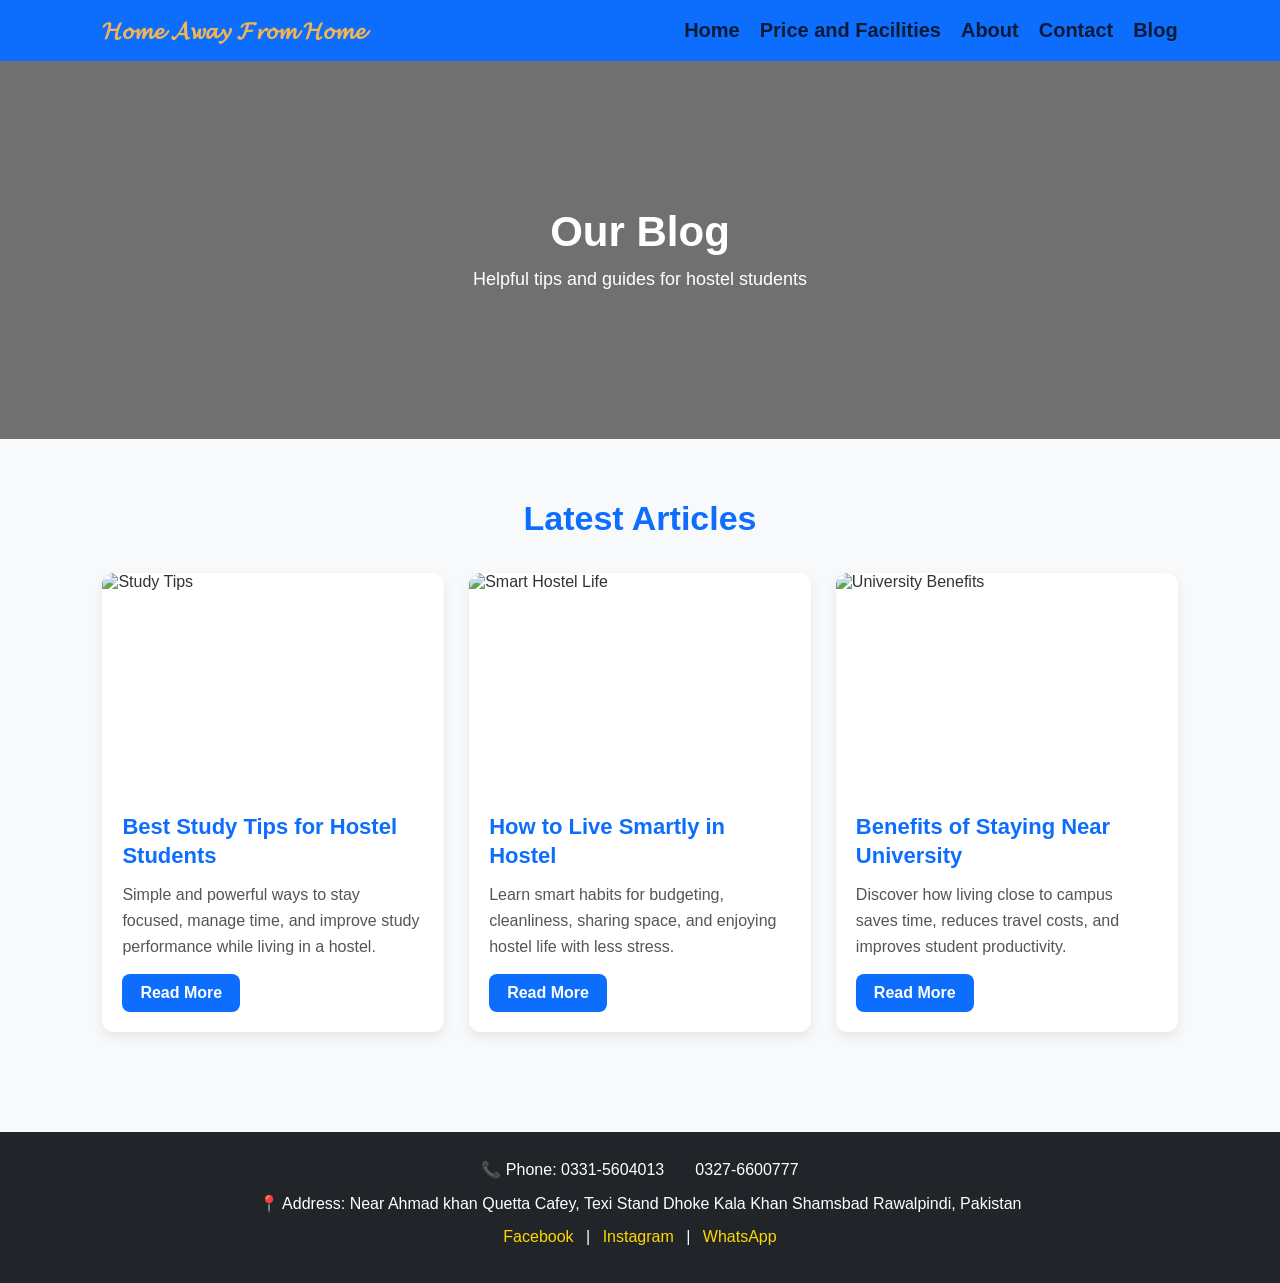
==== blog.html @ c36e5173 "Add files via upload" ====
<!DOCTYPE html>
<html lang="en">
<head>
<meta charset="UTF-8">
<meta name="viewport" content="width=device-width, initial-scale=1.0">
<title>Blog - My Hostel</title>

<style>
*{
    margin:0;
    padding:0;
    box-sizing:border-box;
    font-family:Arial, sans-serif;
}

html{
    scroll-behavior:smooth;
}

body{
    background:#f8f9fa;
    color:#333;
    overflow-x:hidden;
}

img{
    max-width:100%;
    display:block;
}

/* Navbar */
nav{
    background:#0d6efd;
    padding:15px 8%;
    display:flex;
    justify-content:space-between;
    align-items:center;
    gap:20px;
}

.logo{
    color:#f3b552;
    font-size:24px;
    font-weight:bold;
    line-height:1.3;
}

nav ul{
    list-style:none;
    display:flex;
    align-items:center;
    gap:20px;
}

nav ul li a{
    color:#070805cd;
    text-decoration:none;
    font-size:20px;
    font-weight:bold;
}

nav ul li a:hover{
    color:#ffd700;
}

/* Hero */
.hero{
    background:
    linear-gradient(rgba(0,0,0,0.55),rgba(0,0,0,0.55)),
    url('https://images.unsplash.com/photo-1513258496099-48168024aec0?auto=format&fit=crop&w=1500&q=80') center/cover;
    height:42vh;
    min-height:300px;
    display:flex;
    justify-content:center;
    align-items:center;
    text-align:center;
    color:#fff;
    padding:20px;
}

.hero h1{
    font-size:42px;
}

.hero p{
    margin-top:10px;
    font-size:18px;
    line-height:1.5;
}

/* Blog Section */
.section{
    padding:60px 8%;
}

.section-title{
    text-align:center;
    font-size:34px;
    margin-bottom:35px;
    color:#0d6efd;
}

.blog-grid{
    display:grid;
    grid-template-columns:repeat(auto-fit,minmax(280px,1fr));
    gap:25px;
}

.blog-card{
    background:#fff;
    border-radius:12px;
    overflow:hidden;
    box-shadow:0 5px 12px rgba(0,0,0,0.08);
    transition:0.3s;
}

.blog-card:hover{
    transform:translateY(-8px);
}

.blog-card img{
    width:100%;
    height:220px;
    object-fit:cover;
}

.blog-content{
    padding:20px;
}

.blog-content h3{
    color:#0d6efd;
    margin-bottom:12px;
    font-size:22px;
    line-height:1.3;
}

.blog-content p{
    color:#555;
    line-height:1.6;
    margin-bottom:15px;
    font-size:16px;
}

.read-btn{
    display:inline-block;
    background:#0d6efd;
    color:#fff;
    padding:10px 18px;
    text-decoration:none;
    border-radius:8px;
    font-weight:bold;
}

.read-btn:hover{
    background:#084298;
}

/* Footer */
footer{
    background:#212529;
    color:#fff;
    text-align:center;
    padding:25px;
    margin-top:40px;
}

footer p{
    line-height:1.6;
    margin-bottom:8px;
}

footer a{
    color:#ffd700;
    text-decoration:none;
    margin:0 8px;
}

/* Tablet Responsive */
@media(max-width:992px){
    nav{
        padding:15px 5%;
    }

    .logo{
        font-size:22px;
    }

    nav ul{
        gap:14px;
    }

    nav ul li a{
        font-size:17px;
    }

    .hero h1{
        font-size:36px;
    }

    .section{
        padding:50px 5%;
    }
}

/* Mobile Responsive */
@media(max-width:768px){
    nav{
        flex-direction:column;
        gap:12px;
        text-align:center;
        padding:15px 5%;
    }

    nav ul{
        flex-wrap:wrap;
        justify-content:center;
        gap:12px;
    }

    nav ul li a{
        font-size:16px;
    }

    .logo{
        font-size:22px;
    }

    .hero{
        height:auto;
        min-height:280px;
        padding:40px 15px;
    }

    .hero h1{
        font-size:30px;
    }

    .hero p{
        font-size:16px;
    }

    .section{
        padding:45px 5%;
    }

    .section-title{
        font-size:28px;
        margin-bottom:28px;
    }

    .blog-grid{
        grid-template-columns:1fr;
        gap:22px;
    }

    .blog-card img{
        height:210px;
    }

    .blog-content{
        padding:18px;
    }

    .blog-content h3{
        font-size:21px;
    }

    .blog-content p{
        font-size:15.5px;
    }

    footer{
        padding:22px 15px;
    }

    footer a{
        display:inline-block;
        margin-top:6px;
    }
}

/* Small Mobile Responsive */
@media(max-width:480px){
    .logo{
        font-size:19px;
    }

    nav ul{
        flex-direction:column;
        gap:8px;
    }

    nav ul li a{
        font-size:15px;
    }

    .hero{
        min-height:250px;
    }

    .hero h1{
        font-size:26px;
    }

    .hero p{
        font-size:15px;
    }

    .section{
        padding:35px 4%;
    }

    .section-title{
        font-size:25px;
    }

    .blog-card{
        border-radius:10px;
    }

    .blog-card img{
        height:190px;
    }

    .blog-content{
        padding:16px;
    }

    .blog-content h3{
        font-size:20px;
    }

    .blog-content p{
        font-size:15px;
    }

    .read-btn{
        width:100%;
        text-align:center;
        padding:11px 16px;
    }

    footer p{
        font-size:14px;
    }
}
</style>
</head>

<body>

<nav>
    <div class="logo">𝓗𝓸𝓶𝓮 𝓐𝔀𝓪𝔂 𝓕𝓻𝓸𝓶 𝓗𝓸𝓶𝓮</div>

    <ul class="nav-links">
        <li><a href="index.html">Home</a></li>
        <li><a href="Price and Facilities.html">Price and Facilities</a></li>
        <li><a href="about.html">About</a></li>
        <li><a href="contact.html">Contact</a></li>
        <li><a href="blog.html">Blog</a></li>
    </ul>
</nav>

<!-- Hero -->
<section class="hero">
    <div>
        <h1>Our Blog</h1>
        <p>Helpful tips and guides for hostel students</p>
    </div>
</section>

<!-- Blog Cards -->
<section class="section">
    <h2 class="section-title">Latest Articles</h2>

    <div class="blog-grid">

        <!-- Blog 1 -->
        <div class="blog-card">
            <img src="https://images.unsplash.com/photo-1455390582262-044cdead277a?auto=format&fit=crop&w=900&q=80" alt="Study Tips">
            <div class="blog-content">
                <h3>Best Study Tips for Hostel Students</h3>
                <p>Simple and powerful ways to stay focused, manage time, and improve study performance while living in a hostel.</p>
                <a href="blog/blog1.html" class="read-btn">Read More</a>
            </div>
        </div>

        <!-- Blog 2 -->
        <div class="blog-card">
            <img src="https://images.unsplash.com/photo-1497366754035-f200968a6e72?auto=format&fit=crop&w=900&q=80" alt="Smart Hostel Life">
            <div class="blog-content">
                <h3>How to Live Smartly in Hostel</h3>
                <p>Learn smart habits for budgeting, cleanliness, sharing space, and enjoying hostel life with less stress.</p>
                <a href="blog/blog2.html" class="read-btn">Read More</a>
            </div>
        </div>

        <!-- Blog 3 -->
        <div class="blog-card">
            <img src="https://images.unsplash.com/photo-1523050854058-8df90110c9f1?auto=format&fit=crop&w=900&q=80" alt="University Benefits">
            <div class="blog-content">
                <h3>Benefits of Staying Near University</h3>
                <p>Discover how living close to campus saves time, reduces travel costs, and improves student productivity.</p>
                <a href="blog/blog3.html" class="read-btn">Read More</a>
            </div>
        </div>

    </div>
</section>

<!-- Footer -->
<footer>
    <p>📞 Phone: 0331-5604013 &nbsp;&nbsp;&nbsp;&nbsp;&nbsp; 0327-6600777</p>
    <p>📍 Address: Near Ahmad khan Quetta Cafey, Texi Stand Dhoke Kala Khan Shamsbad Rawalpindi, Pakistan</p>
    <p>
        <a href="https://www.facebook.com/share/1LZ9nNfC3T/">Facebook</a> |
        <a href="#">Instagram</a> |
        <a href="https://wa.me/+923276600777">WhatsApp</a>
    </p>
</footer>

</body>
</html>
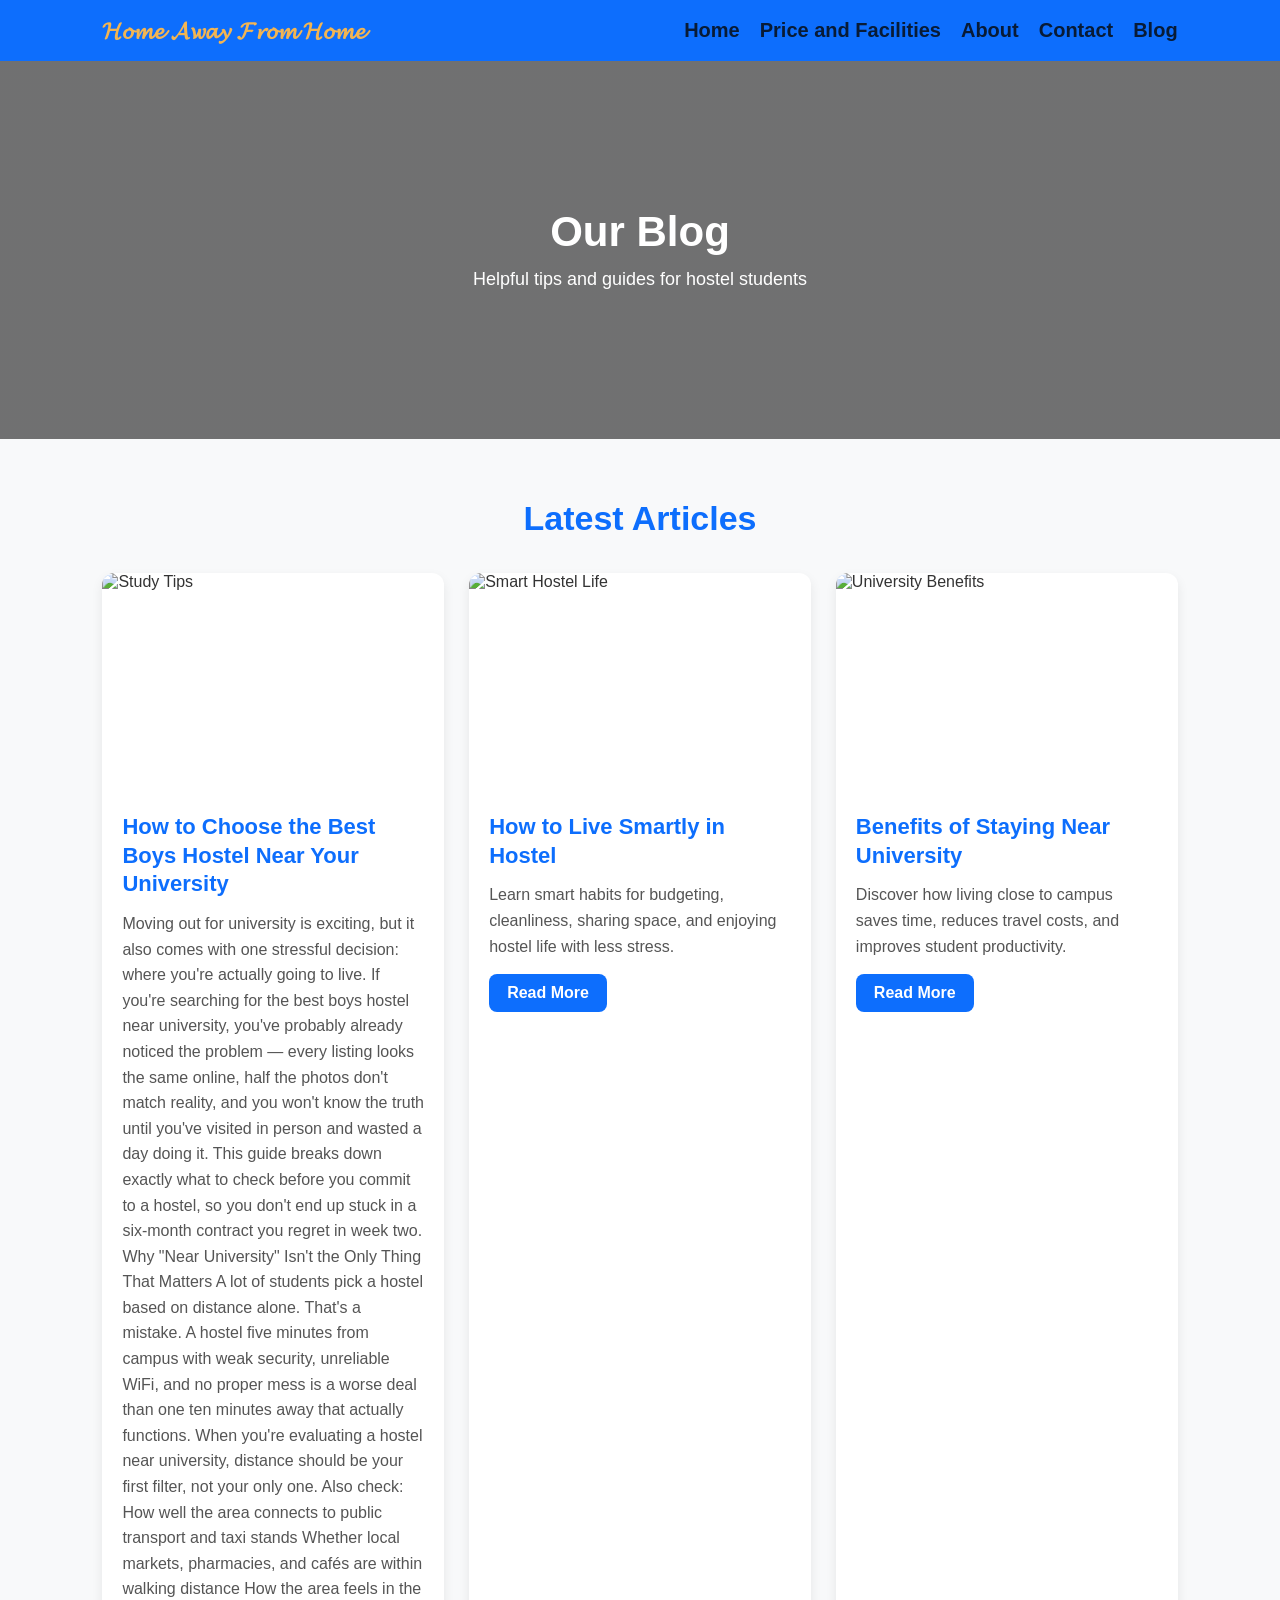
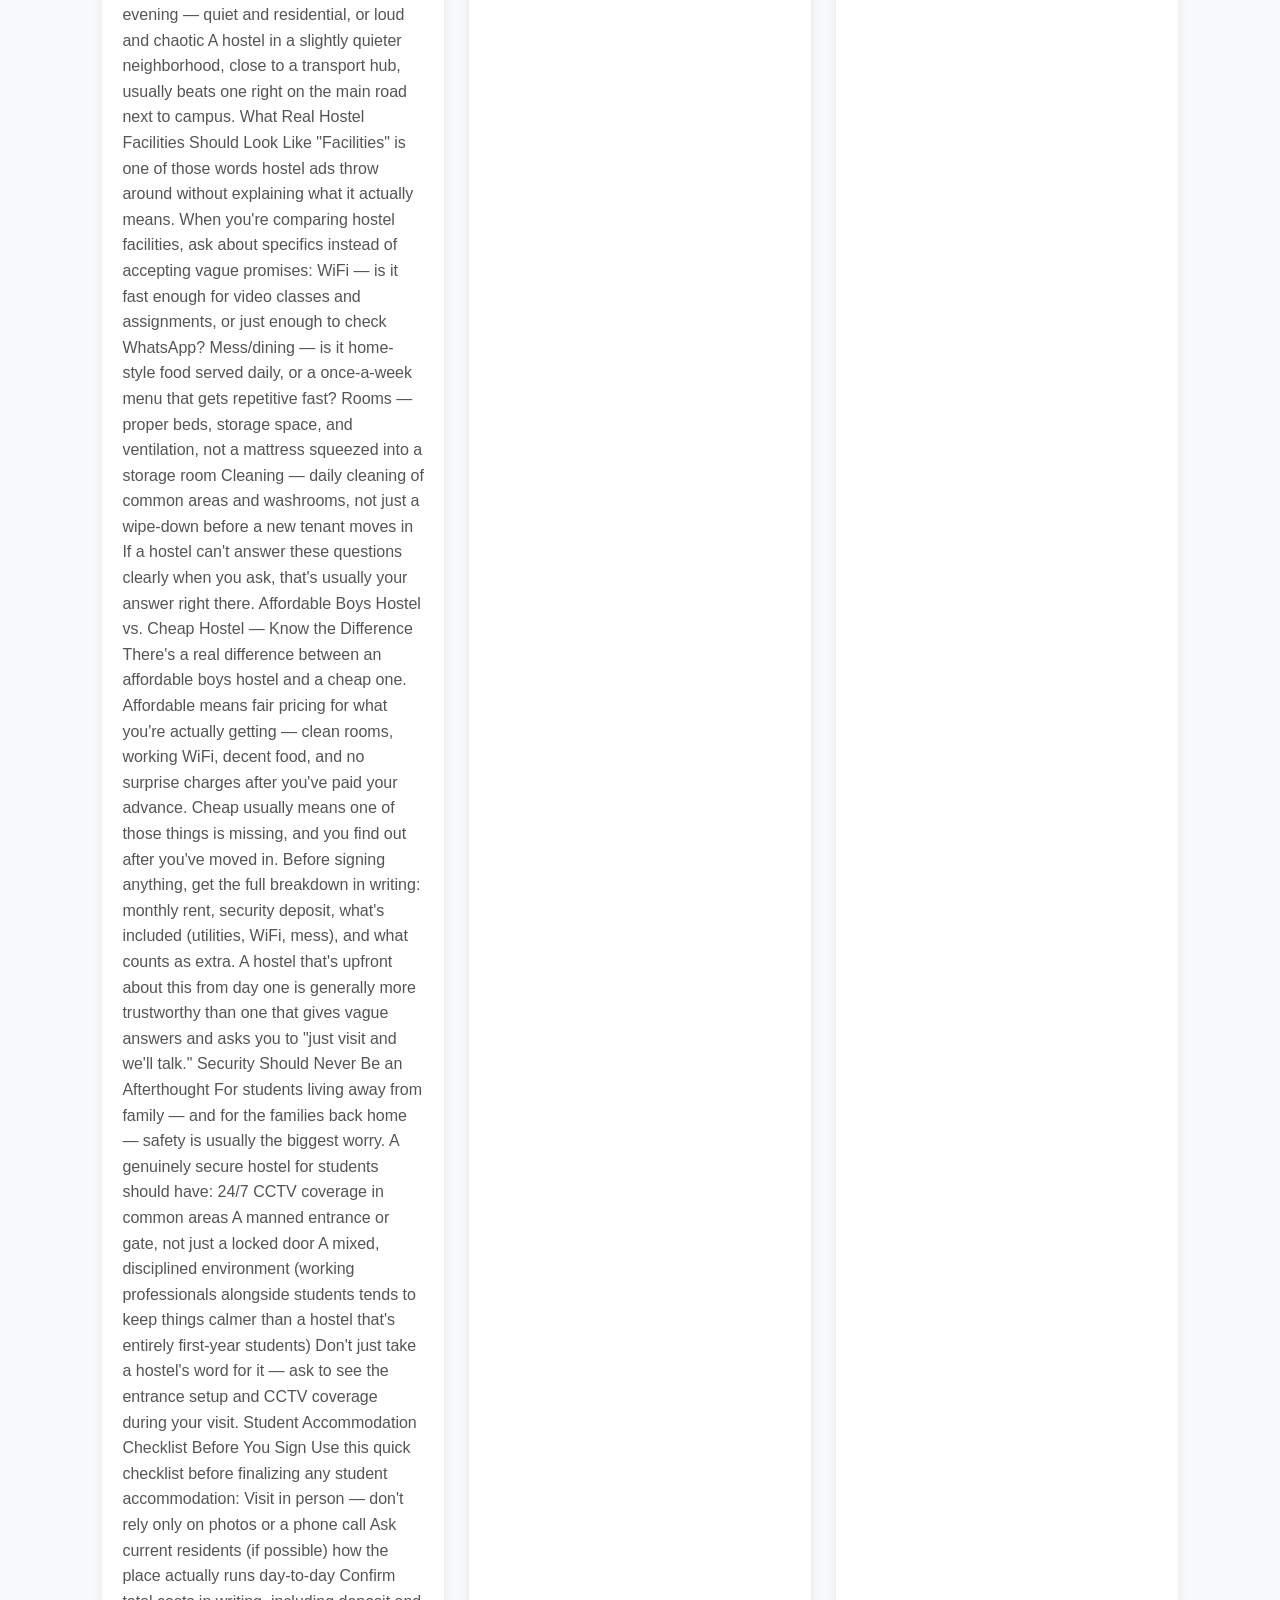
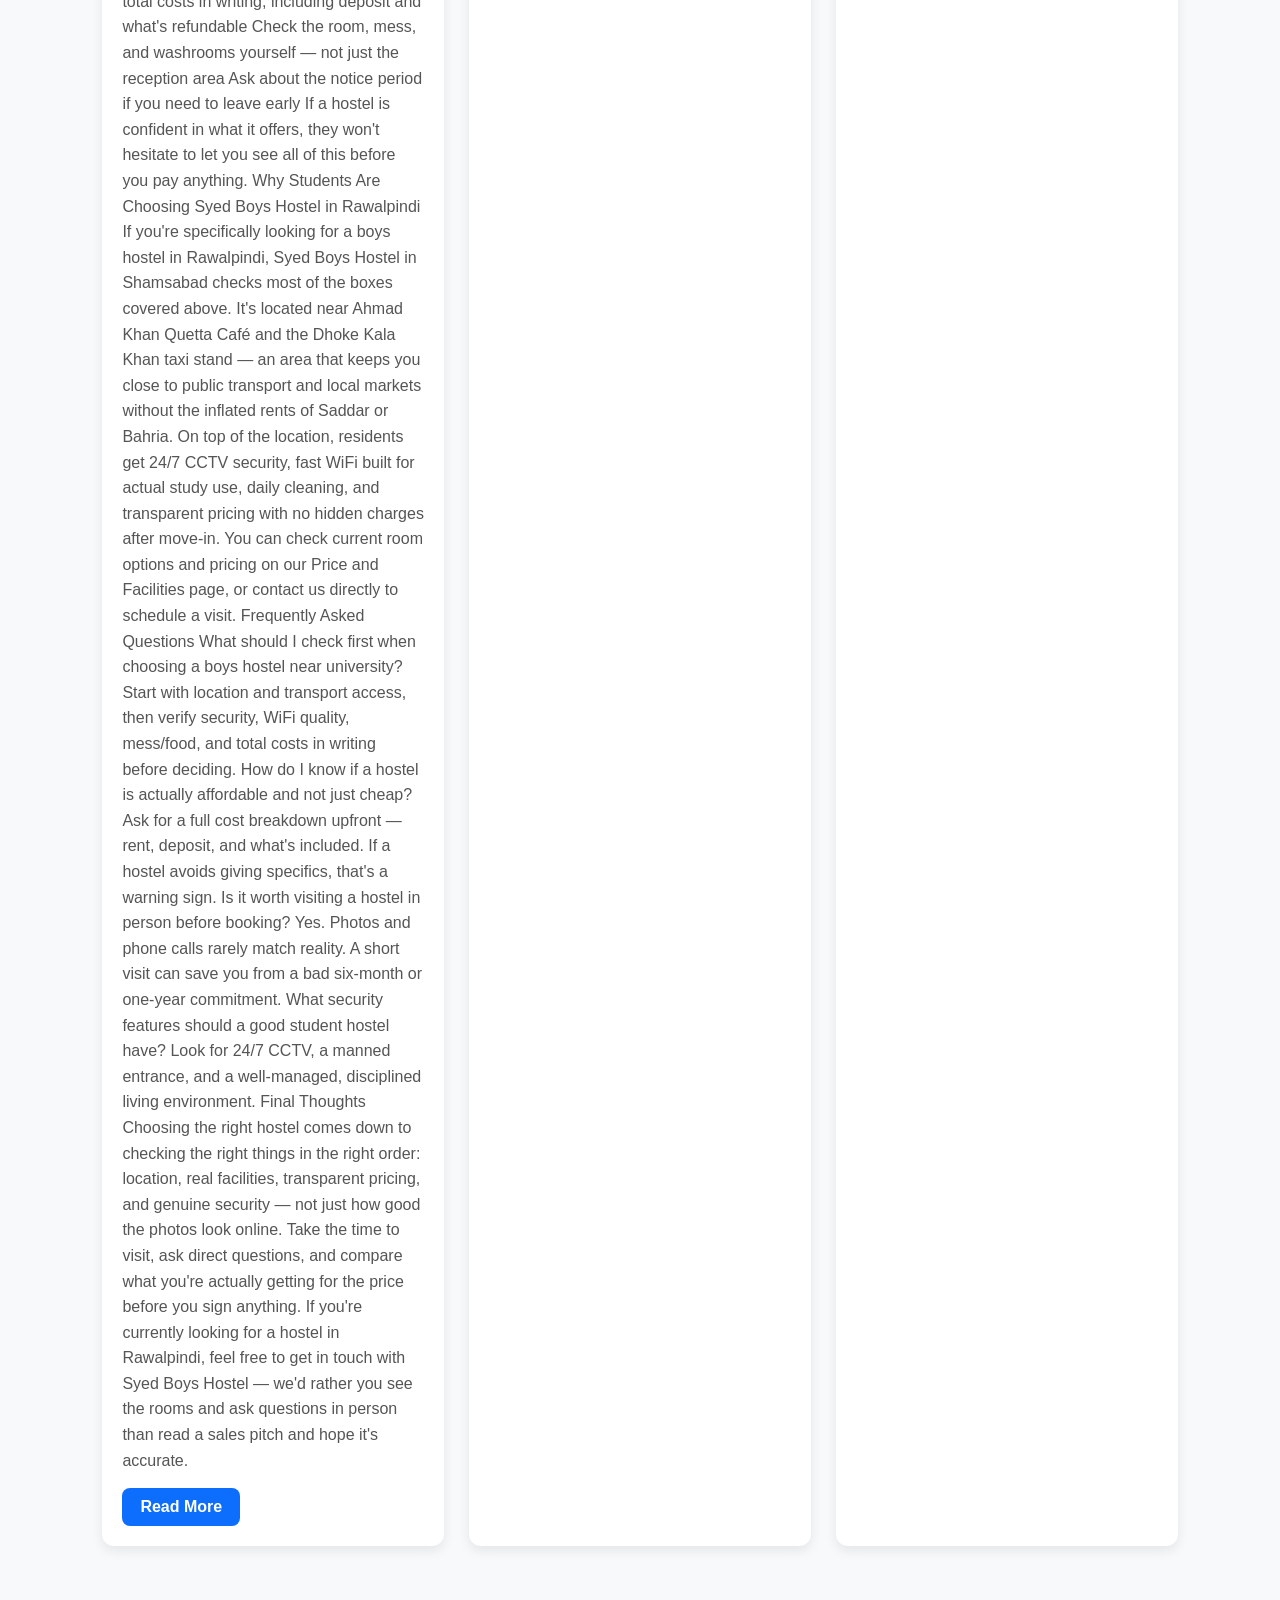
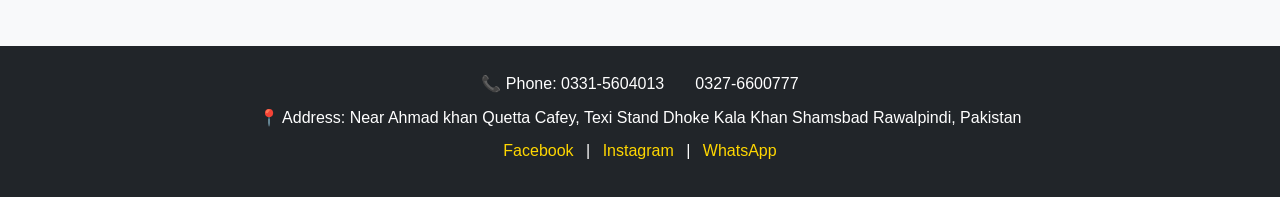
==== commit 9ff79c32: "Update blog.html" ====
--- a/blog.html
+++ b/blog.html
@@ -380,8 +380,51 @@
         <div class="blog-card">
             <img src="https://images.unsplash.com/photo-1455390582262-044cdead277a?auto=format&fit=crop&w=900&q=80" alt="Study Tips">
             <div class="blog-content">
-                <h3>Best Study Tips for Hostel Students</h3>
-                <p>Simple and powerful ways to stay focused, manage time, and improve study performance while living in a hostel.</p>
+                <h3>How to Choose the Best Boys Hostel Near Your University</h3>
+                <p>Moving out for university is exciting, but it also comes with one stressful decision: where you're actually going to live. If you're searching for the best boys hostel near university, you've probably already noticed the problem — every listing looks the same online, half the photos don't match reality, and you won't know the truth until you've visited in person and wasted a day doing it.
+This guide breaks down exactly what to check before you commit to a hostel, so you don't end up stuck in a six-month contract you regret in week two.
+Why "Near University" Isn't the Only Thing That Matters
+A lot of students pick a hostel based on distance alone. That's a mistake. A hostel five minutes from campus with weak security, unreliable WiFi, and no proper mess is a worse deal than one ten minutes away that actually functions. When you're evaluating a hostel near university, distance should be your first filter, not your only one. Also check:
+How well the area connects to public transport and taxi stands
+Whether local markets, pharmacies, and cafés are within walking distance
+How the area feels in the evening — quiet and residential, or loud and chaotic
+A hostel in a slightly quieter neighborhood, close to a transport hub, usually beats one right on the main road next to campus.
+What Real Hostel Facilities Should Look Like
+"Facilities" is one of those words hostel ads throw around without explaining what it actually means. When you're comparing hostel facilities, ask about specifics instead of accepting vague promises:
+WiFi — is it fast enough for video classes and assignments, or just enough to check WhatsApp?
+Mess/dining — is it home-style food served daily, or a once-a-week menu that gets repetitive fast?
+Rooms — proper beds, storage space, and ventilation, not a mattress squeezed into a storage room
+Cleaning — daily cleaning of common areas and washrooms, not just a wipe-down before a new tenant moves in
+If a hostel can't answer these questions clearly when you ask, that's usually your answer right there.
+Affordable Boys Hostel vs. Cheap Hostel — Know the Difference
+There's a real difference between an affordable boys hostel and a cheap one. Affordable means fair pricing for what you're actually getting — clean rooms, working WiFi, decent food, and no surprise charges after you've paid your advance. Cheap usually means one of those things is missing, and you find out after you've moved in.
+Before signing anything, get the full breakdown in writing: monthly rent, security deposit, what's included (utilities, WiFi, mess), and what counts as extra. A hostel that's upfront about this from day one is generally more trustworthy than one that gives vague answers and asks you to "just visit and we'll talk."
+Security Should Never Be an Afterthought
+For students living away from family — and for the families back home — safety is usually the biggest worry. A genuinely secure hostel for students should have:
+24/7 CCTV coverage in common areas
+A manned entrance or gate, not just a locked door
+A mixed, disciplined environment (working professionals alongside students tends to keep things calmer than a hostel that's entirely first-year students)
+Don't just take a hostel's word for it — ask to see the entrance setup and CCTV coverage during your visit.
+Student Accommodation Checklist Before You Sign
+Use this quick checklist before finalizing any student accommodation:
+Visit in person — don't rely only on photos or a phone call
+Ask current residents (if possible) how the place actually runs day-to-day
+Confirm total costs in writing, including deposit and what's refundable
+Check the room, mess, and washrooms yourself — not just the reception area
+Ask about the notice period if you need to leave early
+If a hostel is confident in what it offers, they won't hesitate to let you see all of this before you pay anything.
+Why Students Are Choosing Syed Boys Hostel in Rawalpindi
+If you're specifically looking for a boys hostel in Rawalpindi, Syed Boys Hostel in Shamsabad checks most of the boxes covered above. It's located near Ahmad Khan Quetta Café and the Dhoke Kala Khan taxi stand — an area that keeps you close to public transport and local markets without the inflated rents of Saddar or Bahria. On top of the location, residents get 24/7 CCTV security, fast WiFi built for actual study use, daily cleaning, and transparent pricing with no hidden charges after move-in.
+You can check current room options and pricing on our Price and Facilities page, or contact us directly to schedule a visit.
+Frequently Asked Questions
+What should I check first when choosing a boys hostel near university? Start with location and transport access, then verify security, WiFi quality, mess/food, and total costs in writing before deciding.
+How do I know if a hostel is actually affordable and not just cheap? Ask for a full cost breakdown upfront — rent, deposit, and what's included. If a hostel avoids giving specifics, that's a warning sign.
+Is it worth visiting a hostel in person before booking? Yes. Photos and phone calls rarely match reality. A short visit can save you from a bad six-month or one-year commitment.
+What security features should a good student hostel have? Look for 24/7 CCTV, a manned entrance, and a well-managed, disciplined living environment.
+Final Thoughts
+Choosing the right hostel comes down to checking the right things in the right order: location, real facilities, transparent pricing, and genuine security — not just how good the photos look online. Take the time to visit, ask direct questions, and compare what you're actually getting for the price before you sign anything.
+If you're currently looking for a hostel in Rawalpindi, feel free to get in touch with Syed Boys Hostel — we'd rather you see the rooms and ask questions in person than read a sales pitch and hope it's accurate.
+</p>
                 <a href="blog/blog1.html" class="read-btn">Read More</a>
             </div>
         </div>
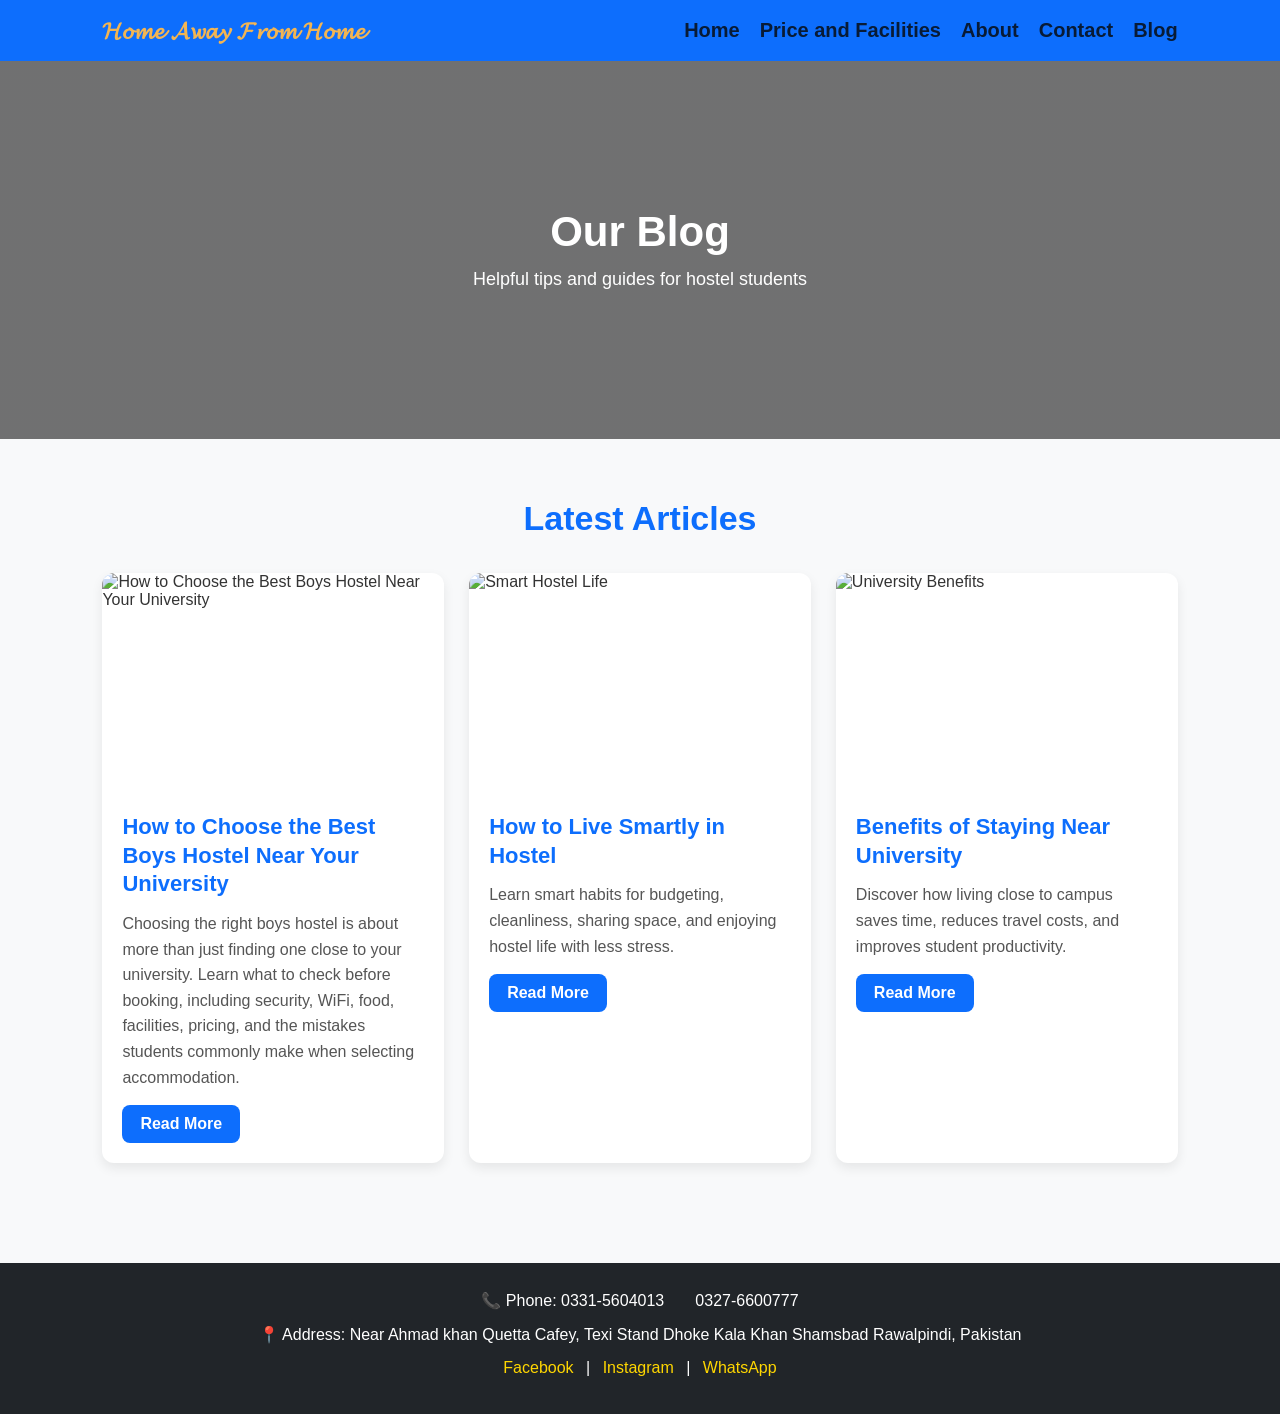
==== commit 66d10acc: "Update blog.html" ====
--- a/blog.html
+++ b/blog.html
@@ -377,57 +377,21 @@
     <div class="blog-grid">
 
         <!-- Blog 1 -->
-        <div class="blog-card">
-            <img src="https://images.unsplash.com/photo-1455390582262-044cdead277a?auto=format&fit=crop&w=900&q=80" alt="Study Tips">
-            <div class="blog-content">
-                <h3>How to Choose the Best Boys Hostel Near Your University</h3>
-                <p>Moving out for university is exciting, but it also comes with one stressful decision: where you're actually going to live. If you're searching for the best boys hostel near university, you've probably already noticed the problem — every listing looks the same online, half the photos don't match reality, and you won't know the truth until you've visited in person and wasted a day doing it.
-This guide breaks down exactly what to check before you commit to a hostel, so you don't end up stuck in a six-month contract you regret in week two.
-Why "Near University" Isn't the Only Thing That Matters
-A lot of students pick a hostel based on distance alone. That's a mistake. A hostel five minutes from campus with weak security, unreliable WiFi, and no proper mess is a worse deal than one ten minutes away that actually functions. When you're evaluating a hostel near university, distance should be your first filter, not your only one. Also check:
-How well the area connects to public transport and taxi stands
-Whether local markets, pharmacies, and cafés are within walking distance
-How the area feels in the evening — quiet and residential, or loud and chaotic
-A hostel in a slightly quieter neighborhood, close to a transport hub, usually beats one right on the main road next to campus.
-What Real Hostel Facilities Should Look Like
-"Facilities" is one of those words hostel ads throw around without explaining what it actually means. When you're comparing hostel facilities, ask about specifics instead of accepting vague promises:
-WiFi — is it fast enough for video classes and assignments, or just enough to check WhatsApp?
-Mess/dining — is it home-style food served daily, or a once-a-week menu that gets repetitive fast?
-Rooms — proper beds, storage space, and ventilation, not a mattress squeezed into a storage room
-Cleaning — daily cleaning of common areas and washrooms, not just a wipe-down before a new tenant moves in
-If a hostel can't answer these questions clearly when you ask, that's usually your answer right there.
-Affordable Boys Hostel vs. Cheap Hostel — Know the Difference
-There's a real difference between an affordable boys hostel and a cheap one. Affordable means fair pricing for what you're actually getting — clean rooms, working WiFi, decent food, and no surprise charges after you've paid your advance. Cheap usually means one of those things is missing, and you find out after you've moved in.
-Before signing anything, get the full breakdown in writing: monthly rent, security deposit, what's included (utilities, WiFi, mess), and what counts as extra. A hostel that's upfront about this from day one is generally more trustworthy than one that gives vague answers and asks you to "just visit and we'll talk."
-Security Should Never Be an Afterthought
-For students living away from family — and for the families back home — safety is usually the biggest worry. A genuinely secure hostel for students should have:
-24/7 CCTV coverage in common areas
-A manned entrance or gate, not just a locked door
-A mixed, disciplined environment (working professionals alongside students tends to keep things calmer than a hostel that's entirely first-year students)
-Don't just take a hostel's word for it — ask to see the entrance setup and CCTV coverage during your visit.
-Student Accommodation Checklist Before You Sign
-Use this quick checklist before finalizing any student accommodation:
-Visit in person — don't rely only on photos or a phone call
-Ask current residents (if possible) how the place actually runs day-to-day
-Confirm total costs in writing, including deposit and what's refundable
-Check the room, mess, and washrooms yourself — not just the reception area
-Ask about the notice period if you need to leave early
-If a hostel is confident in what it offers, they won't hesitate to let you see all of this before you pay anything.
-Why Students Are Choosing Syed Boys Hostel in Rawalpindi
-If you're specifically looking for a boys hostel in Rawalpindi, Syed Boys Hostel in Shamsabad checks most of the boxes covered above. It's located near Ahmad Khan Quetta Café and the Dhoke Kala Khan taxi stand — an area that keeps you close to public transport and local markets without the inflated rents of Saddar or Bahria. On top of the location, residents get 24/7 CCTV security, fast WiFi built for actual study use, daily cleaning, and transparent pricing with no hidden charges after move-in.
-You can check current room options and pricing on our Price and Facilities page, or contact us directly to schedule a visit.
-Frequently Asked Questions
-What should I check first when choosing a boys hostel near university? Start with location and transport access, then verify security, WiFi quality, mess/food, and total costs in writing before deciding.
-How do I know if a hostel is actually affordable and not just cheap? Ask for a full cost breakdown upfront — rent, deposit, and what's included. If a hostel avoids giving specifics, that's a warning sign.
-Is it worth visiting a hostel in person before booking? Yes. Photos and phone calls rarely match reality. A short visit can save you from a bad six-month or one-year commitment.
-What security features should a good student hostel have? Look for 24/7 CCTV, a manned entrance, and a well-managed, disciplined living environment.
-Final Thoughts
-Choosing the right hostel comes down to checking the right things in the right order: location, real facilities, transparent pricing, and genuine security — not just how good the photos look online. Take the time to visit, ask direct questions, and compare what you're actually getting for the price before you sign anything.
-If you're currently looking for a hostel in Rawalpindi, feel free to get in touch with Syed Boys Hostel — we'd rather you see the rooms and ask questions in person than read a sales pitch and hope it's accurate.
-</p>
-                <a href="blog/blog1.html" class="read-btn">Read More</a>
-            </div>
-        </div>
+       <div class="blog-card">
+    <img src="https://images.unsplash.com/photo-1455390582262-044cdead277a?auto=format&fit=crop&w=900&q=80" alt="How to Choose the Best Boys Hostel Near Your University">
+
+    <div class="blog-content">
+        <h3>How to Choose the Best Boys Hostel Near Your University</h3>
+
+        <p>
+            Choosing the right boys hostel is about more than just finding one close to your university.
+            Learn what to check before booking, including security, WiFi, food, facilities, pricing,
+            and the mistakes students commonly make when selecting accommodation.
+        </p>
+
+        <a href="blog1.html" class="read-btn">Read More</a>
+    </div>
+</div>
 
         <!-- Blog 2 -->
         <div class="blog-card">
